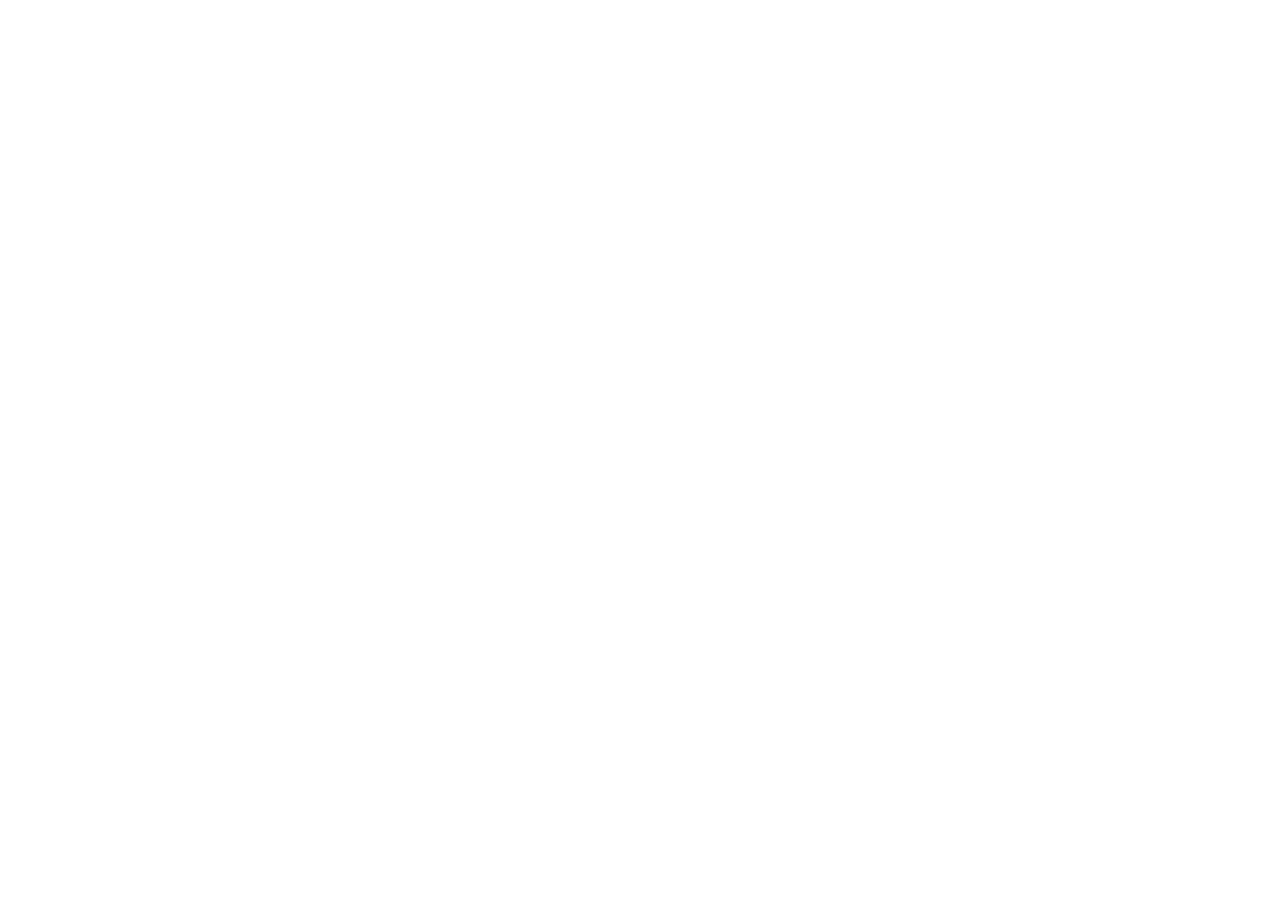
==== index.html @ 7836430e "DB MAK1" ====
<!DOCTYPE html>
<html lang="en">
<head>
  <meta charset="UTF-8">
  <meta name="viewport" content="width=device-width, initial-scale=1.0">
  <meta http-equiv="X-UA-Compatible" content="ie=edge">
  <title>Document</title>
  <link rel="stylesheet" href="/css/main.css">
</head>
<body>

</body>
</html>
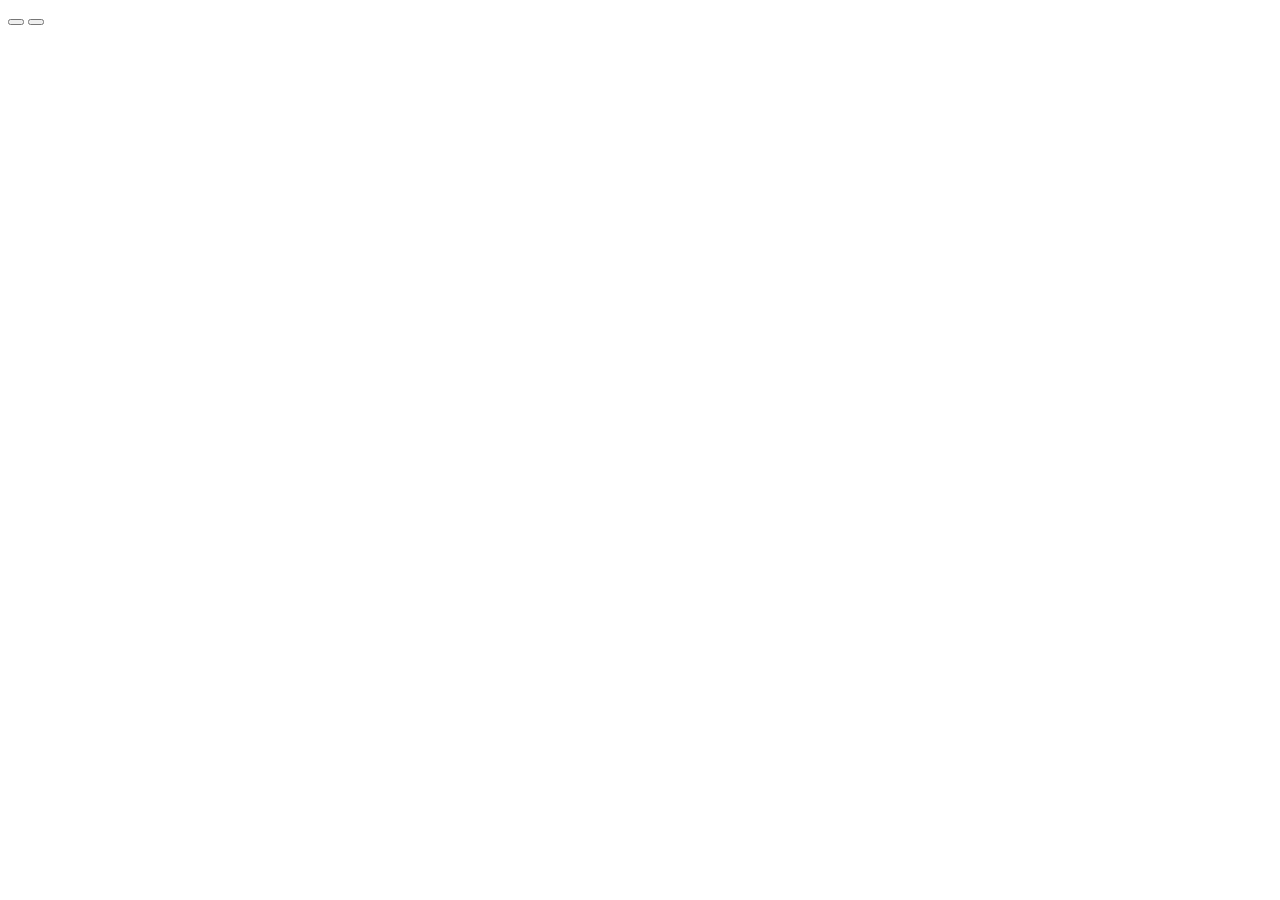
==== commit 886d73c9: "game board MAK2:divs" ====
--- a/index.html
+++ b/index.html
@@ -5,9 +5,16 @@
   <meta name="viewport" content="width=device-width, initial-scale=1.0">
   <meta http-equiv="X-UA-Compatible" content="ie=edge">
   <title>Document</title>
-  <link rel="stylesheet" href="/css/main.css">
+  <link rel="stylesheet" href=" css/main.css">
+  <script src="js/app.js" charset="utf-8"></script>
+
+
 </head>
 <body>
 
+<div>
+  <button type="button" name="Instructions"> </button>
+  <button type="button" name="Play"></button>
+</div>
 </body>
 </html>
--- a/css/main.css
+++ b/css/main.css
@@ -0,0 +1,47 @@
+/* .playerX {
+  background-color: red;
+}
+
+.playerY {
+  background-color: blue;
+} */
+
+.dot {
+  background: black;
+  height:10px;
+  width:10px;
+  border-radius: 50%;
+  display: inline-block;
+
+}
+
+.h_line {
+  width: 50px;
+  height: 10px;
+  display: inline-block;
+}
+
+.v_line {
+  width: 10px;
+  height: 50px;
+  float: left;
+
+}
+
+.box {
+  width: 50px;
+  height: 50px;
+  float: left;
+}
+
+.row {
+  display: flex;
+  /* height:50px; */
+  width: 550px;
+
+}
+
+#board {
+  display: inline-block;
+  /* background-color: grey; */
+}
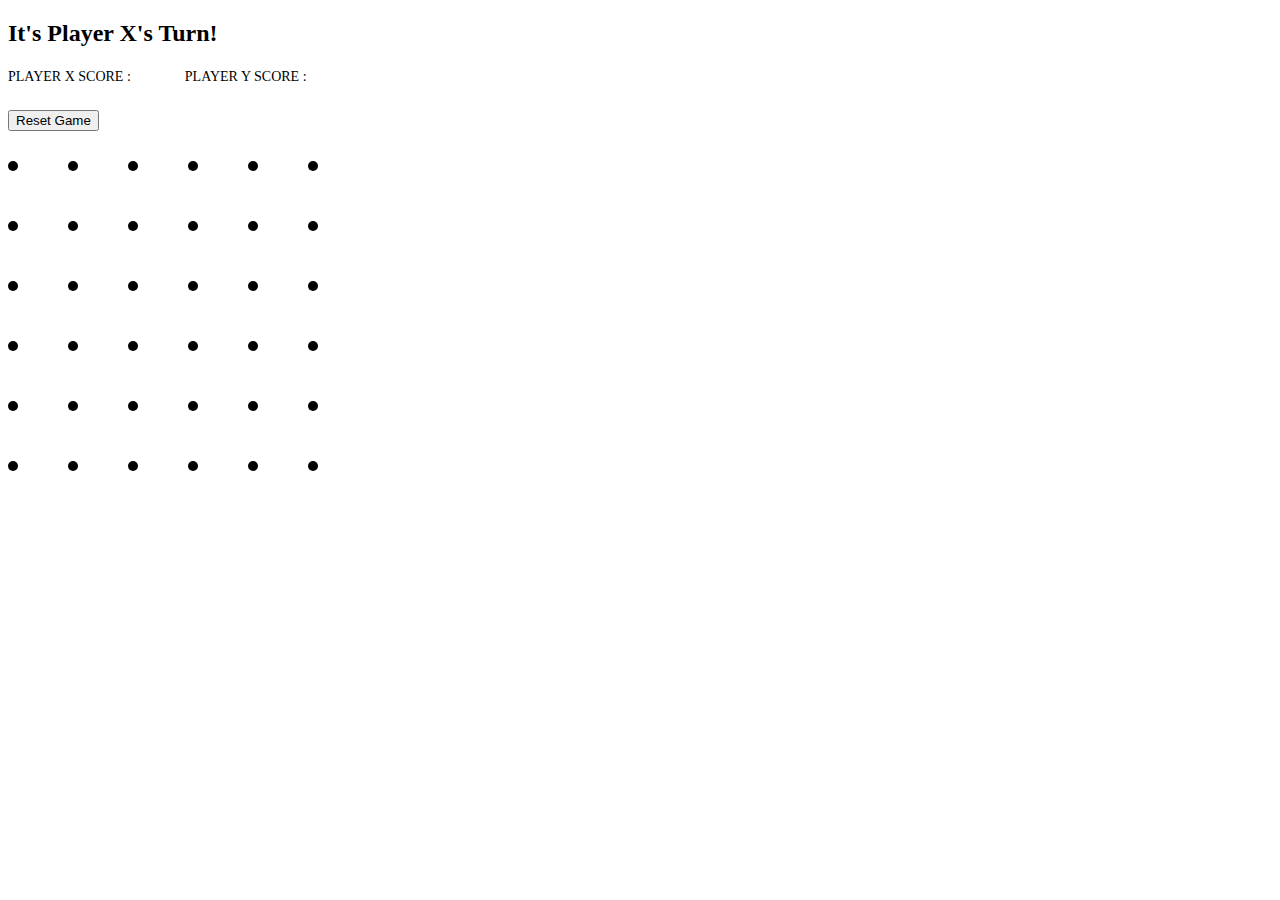
==== commit 3ffc4835: "Game MAK8 : game functional sans repeat player, styling to follow." ====
--- a/index.html
+++ b/index.html
@@ -4,17 +4,26 @@
   <meta charset="UTF-8">
   <meta name="viewport" content="width=device-width, initial-scale=1.0">
   <meta http-equiv="X-UA-Compatible" content="ie=edge">
-  <title>Document</title>
-  <link rel="stylesheet" href=" css/main.css">
+  <title>Dots and Boxes</title>
+  <link rel="stylesheet" href="css/main.css">
   <script src="js/app.js" charset="utf-8"></script>
 
 
 </head>
 <body>
 
-<div>
-  <button type="button" name="Instructions"> </button>
-  <button type="button" name="Play"></button>
-</div>
+  <h2 id="playerturn">It's Player X's Turn!</h2>
+  <p id="scoreX">PLAYER X SCORE :</p>
+  <p id="scoreY">PLAYER Y SCORE :</p>
+
+  <br>
+
+  <button type="button" name="reset" id="reset">Reset Game</button>
+
+  <br>
+  <!-- Game Board -->
+  <div id="board">
+  </div><!-- game board close -->
+
 </body>
 </html>
--- a/css/main.css
+++ b/css/main.css
@@ -1,10 +1,10 @@
-/* .playerX {
+.playerX {
   background-color: red;
 }
 
 .playerY {
   background-color: blue;
-} */
+}
 
 .dot {
   background: black;
@@ -36,12 +36,31 @@
 
 .row {
   display: flex;
-  /* height:50px; */
   width: 550px;
 
 }
 
 #board {
   display: inline-block;
+  padding-top: 30px;
   /* background-color: grey; */
 }
+
+#scoreX{
+  padding-right: 50px;
+}
+
+#scoreX, #scoreY{
+  display: inline;
+    font-size: 14px;
+    padding-top: 30px;
+}
+
+button{
+  margin-top: 25px;
+}
+
+body {
+  align-items: center;
+  
+}
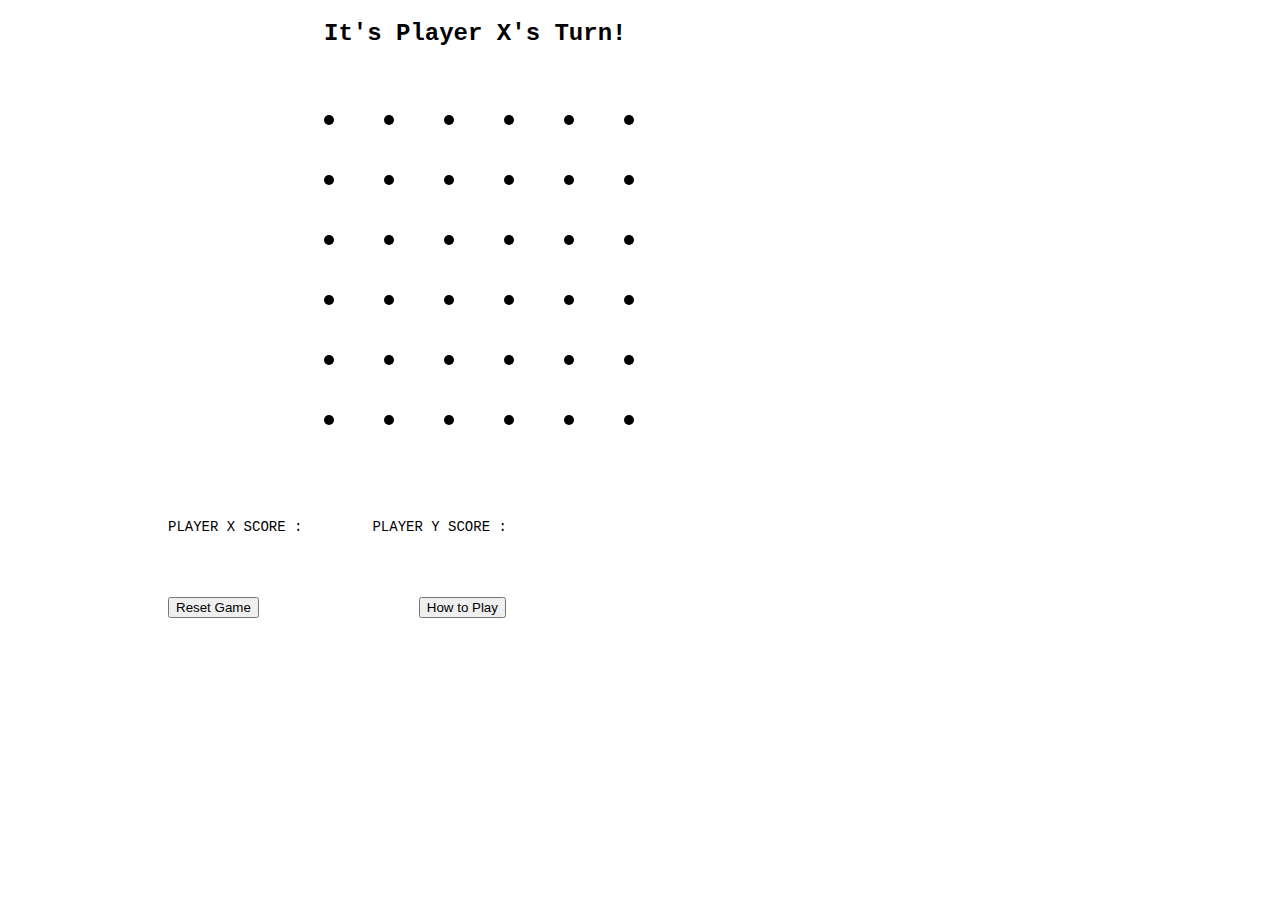
==== commit 9ed82829: "Syling" ====
--- a/index.html
+++ b/index.html
@@ -12,18 +12,24 @@
 </head>
 <body>
 
-  <h2 id="playerturn">It's Player X's Turn!</h2>
-  <p id="scoreX">PLAYER X SCORE :</p>
-  <p id="scoreY">PLAYER Y SCORE :</p>
-
-  <br>
-
-  <button type="button" name="reset" id="reset">Reset Game</button>
-
+    <h2 id="playerturn">It's Player X's Turn!</h2>
   <br>
   <!-- Game Board -->
   <div id="board">
   </div><!-- game board close -->
 
+  <br>
+  <footer>
+    <div class="Scores">
+      <p id="scoreX">PLAYER X SCORE :</p>
+      <p id="scoreY">PLAYER Y SCORE :</p>
+    </div>
+    <br>
+    <div class="buttons">
+      <button type="button" name="reset" id="reset">Reset Game</button>
+      <button type="button" name="how" id="how">How to Play</button>
+    </div>
+  </footer>
+
 </body>
 </html>
--- a/css/main.css
+++ b/css/main.css
@@ -43,24 +43,31 @@
 #board {
   display: inline-block;
   padding-top: 30px;
+  justify-content: center;
+  margin-left: 25%;
+  padding-bottom: 50px;
+
   /* background-color: grey; */
 }
 
 #scoreX{
-  padding-right: 50px;
+  padding-right: 70px;
 }
 
-#scoreX, #scoreY{
-  display: inline;
-    font-size: 14px;
-    padding-top: 30px;
+.Scores, .buttons{
+  display: flex;
+  font-size: 14px;
+  padding-top: 30px;
+  padding-left: 160px;
+  font-family: Courier;
 }
 
-button{
-  margin-top: 25px;
+#how{
+  margin-left: 160px;
 }
 
-body {
-  align-items: center;
-  
+h2 {
+    margin-left: 25%;
+    justify-content: center;
+    font-family: Courier;
 }
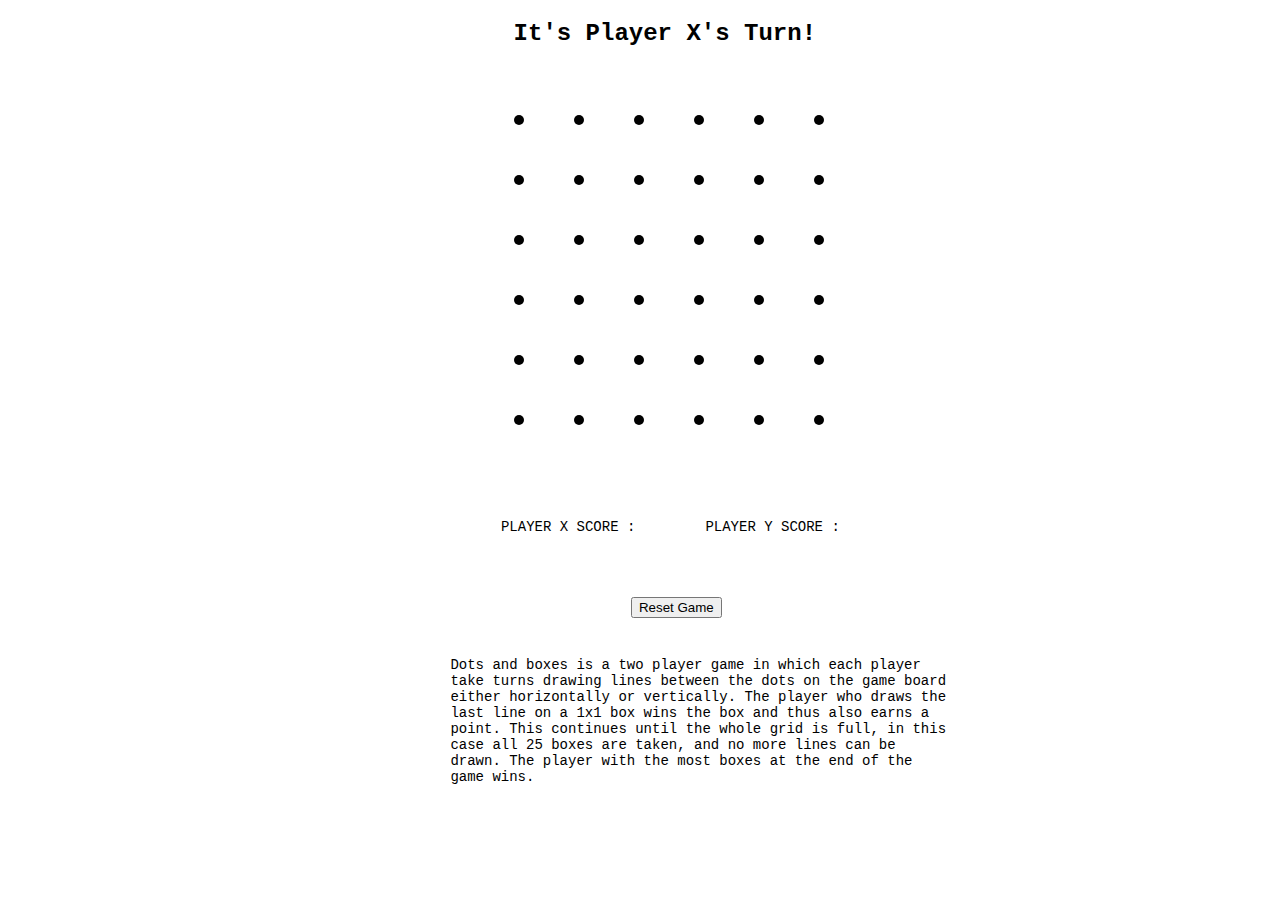
==== commit cc40aef7: "Game Board MAK9 : Game Finished. Could do with more TLC but board is fully functional, reset works, " ====
--- a/index.html
+++ b/index.html
@@ -27,7 +27,9 @@
     <br>
     <div class="buttons">
       <button type="button" name="reset" id="reset">Reset Game</button>
-      <button type="button" name="how" id="how">How to Play</button>
+    </div>
+    <div class="howtop">
+      <p>Dots and boxes is a two player game in which each player take turns drawing lines between the dots on the game board either horizontally or vertically. The player who draws the last line on a 1x1 box wins the box and thus also earns a point. This continues until the whole grid is full, in this case all 25 boxes are taken, and no more lines can be drawn. The player with the most boxes at the end of the game wins.</p>
     </div>
   </footer>
 
--- a/css/main.css
+++ b/css/main.css
@@ -1,3 +1,24 @@
+/* HEADER  */
+h2 {
+    margin-left: 40%;
+    justify-content: center;
+    font-family: Courier;
+}
+
+/* Scores */
+#scoreX{
+  padding-right: 70px;
+}
+
+.Scores, .buttons{
+  display: flex;
+  font-size: 14px;
+  padding-top: 30px;
+  margin-left: 39%;
+  font-family: Courier;
+}
+/*  Board */
+
 .playerX {
   background-color: red;
 }
@@ -44,30 +65,20 @@
   display: inline-block;
   padding-top: 30px;
   justify-content: center;
-  margin-left: 25%;
+  margin-left: 40%;
   padding-bottom: 50px;
-
-  /* background-color: grey; */
 }
 
-#scoreX{
-  padding-right: 70px;
+/* Footer */
+#reset {
+  justify-content: center;
+  margin-left: 130px;
+  margin-bottom: 25px;
 }
 
-.Scores, .buttons{
-  display: flex;
-  font-size: 14px;
-  padding-top: 30px;
-  padding-left: 160px;
-  font-family: Courier;
+.howtop{
+    font-family: Courier;
+    font-size: 14px;
+    width: 500px;
+    margin-left: 35%;
 }
-
-#how{
-  margin-left: 160px;
-}
-
-h2 {
-    margin-left: 25%;
-    justify-content: center;
-    font-family: Courier;
-}
